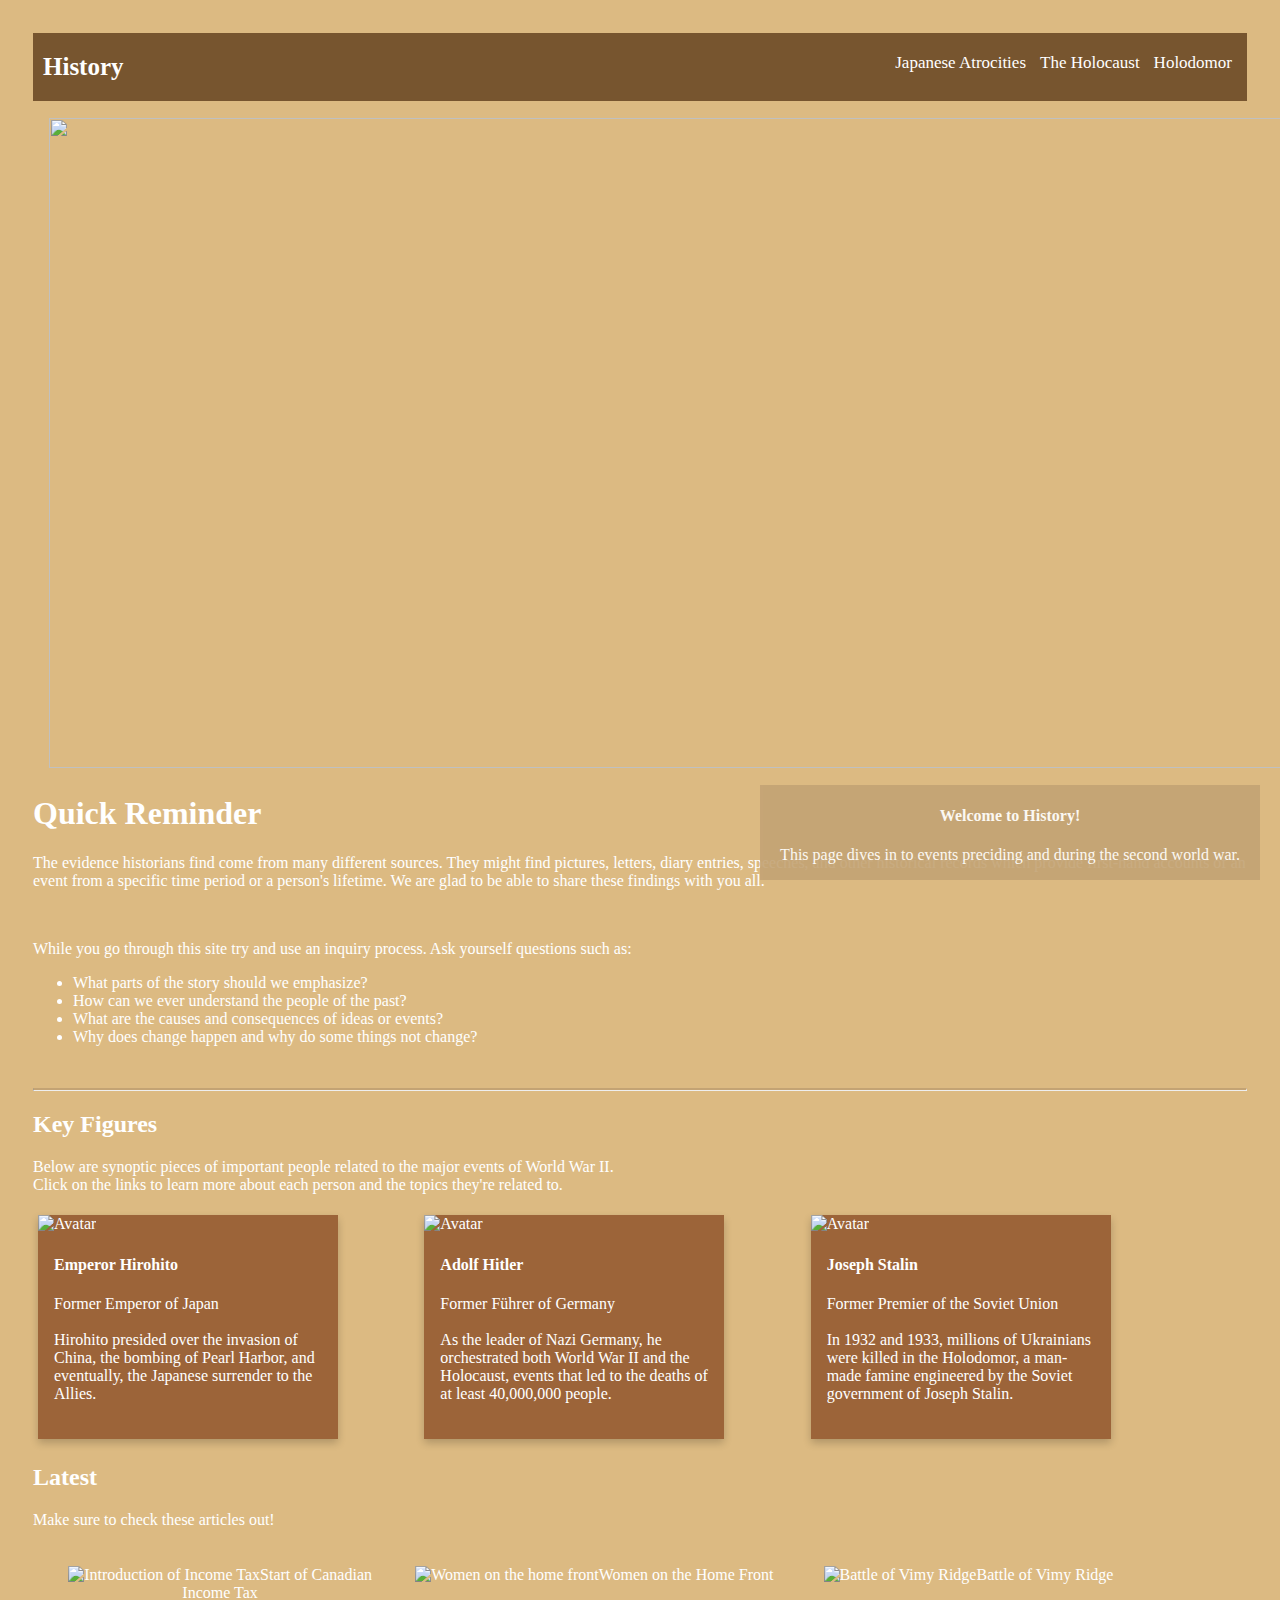
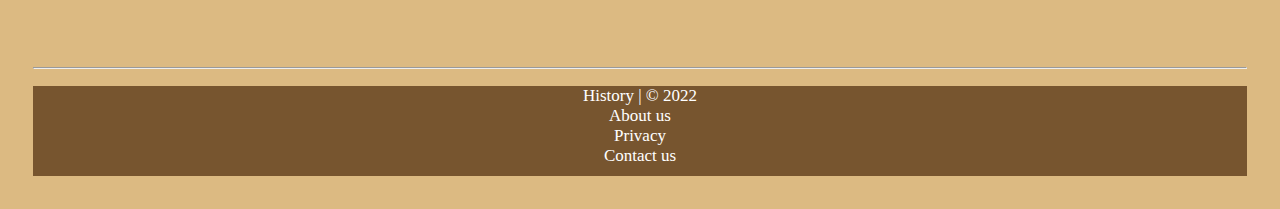
==== index.html @ fb676d07 "Update index.html" ====
<!DOCTYPE html>
<html>
<head>
  <title>Yuwa's History ISU</title>
  <link href='style.css' rel='stylesheet'>
  <link rel="icon" type="image/x-icon" href="https://o.remove.bg/downloads/a6d6e711-c992-4023-87a1-adbd41140cf7/image-removebg-preview.png">
</head>

<body>
  <script src='script.js'></script>

  <!--responsive header including the three pages-->

  <div class="header">
  <a href="index.html" class="logo" >History</a>
  <div class="header-right">
    <a class="pages" href="japan.html">Japanese Atrocities</a>
    <a class="pages" href="#The Holocaust">The Holocaust</a>
    <a class="pages" href="#Holodomor">Holodomor</a>
  </div>
</div>

<div class="container">
  <img class="img1" src="https://upload.wikimedia.org/wikipedia/commons/0/0d/MafraPalace-Library.jpg">
</div>
   <div class="text-block">
    <h4>Welcome to History!</h4>
    <p>This page dives in to events preciding and during the second world war.</p>
  </div>

  <h1>Quick Reminder</h1>
  <p>The evidence historians find come from many different sources. They might find pictures, letters, diary entries, speeches, and other historical records which provide first-hand accounts of an event from a specific time period or a person's lifetime. We are glad to be able to share these findings with you all.</p>
  <br>
    <p>While you go through this site try and use an inquiry process. Ask yourself questions such as: 
    <ul>
        <li>What parts of the story should we emphasize?</li>
        <li>How can we ever understand the people of the past?</li>
        <li>What are the causes and consequences of ideas or events?</li>
        <li>Why does change happen and why do some things not change?</li>
      </ul>
    </p>
  <br>
  
  <hr class="rounded">

  <h2>Key Figures</h2>
  <p>Below are synoptic pieces of important people related to the major events of World War II.<br> Click on the links to learn more about each person and the topics they're related to.</p>

<div class="row2">
  <div class="column2">
<div class="card">
  <img src="https://preview.redd.it/idn1y4oyb4g61.jpg?auto=webp&s=26db98c7111535de2362896912305a197868dc94" alt="Avatar" style="width:300px">
  <div class="container">
    <h4><b>Emperor Hirohito</b></h4>
    <p>Former Emperor of Japan <br><br> Hirohito presided over the invasion of China, the bombing of Pearl Harbor, and eventually, the Japanese surrender to the Allies.</p>
    <br>
  </div>
</div>
</div>

<div class="row2">
  <div class="column2">
<div class="card">
  <img src="https://thumbs.dreamstime.com/b/adolf-hitler-portrait-painted-b-jackobs-image-book-bilder-aus-dem-leben-des-f%C3%BChrers-adolf-hitler-portrait-painted-183308284.jpg" alt="Avatar" style="width:300px">
  <div class="container">
    <h4><b>Adolf Hitler</b></h4>
    <p>Former Führer of Germany <br><br>  As the leader of Nazi Germany, he orchestrated both World War II and the Holocaust, events that led to the deaths of at least 40,000,000 people.</p>
    <br>
  </div>
</div>
</div>

 <div class="row2">
  <div class="column2">
<div class="card">
  <img src="https://magazineclonerepub.blob.core.windows.net/mcepub/2350/108546/image/b9255ab2-14dd-4881-8f71-922e25485b29.jpg" alt="Avatar" style="width:300px">
  <div class="container">
    <h4><b>Joseph Stalin</b></h4>
    <p>Former Premier of the Soviet Union<br><br>In 1932 and 1933, millions of Ukrainians were killed in the Holodomor, a man-made famine engineered by the Soviet government of Joseph Stalin.</p>
    <br>
    </div>
    </div>
    </div>
    </div>

  <h2>Latest</h2>
    <p class='p2'>Make sure to check these articles out!</p>
<div class="row">
  <div class="column">
    <p class='caption'><img src="https://s3.amazonaws.com/s3.timetoast.com/public/uploads/photo/16145910/image/cebf9ec95c35d93c795eba4791324eb8" alt="Introduction of Income Tax" style="width:100%" class="img2">Start of Canadian<br> Income Tax</p>
  </div>

  <div class="column">
   <p class='caption'><img src="https://i.cbc.ca/1.5353316.1573243211!/fileImage/httpImage/tse-nov-10-2019-women-and-war-header." alt="Women on the home front" style="width:100%" class="img3">Women on the Home Front</p>
  </div>

  <div class="column">
    <p class='caption'><img src="https://i.cbc.ca/1.4061034.1491745774!/fileImage/httpImage/image.jpg_gen/derivatives/16x9_780/vimy-at-100-canadian-soldiers-cheer.jpg" alt="Battle of Vimy Ridge" style="width:100%" class="img4" >Battle of Vimy Ridge</p>
  </div>
</div>

<br>
<br>

<hr class="solid">

<div class="footer">
  <div>
  <p>History | © 2022<br>About us<br>Privacy<br>Contact us</p>
  </div>
</div>

</body>
</html>
---- style.css ----
body {
  background: #dcba82;
  color: white;
  padding: 25px;
  font-family: calibri;
}

.header {
  overflow: hidden;
  background-color: #77552f;
  padding: 20px 10px;
}

.header a.logo {
  font-size: 25px;
  font-weight: bold;
  color: white;
  font-family: spectral;
  text-decoration: none;
}

.header-right {
  float: right;
}

.pages {
  font-family: calibri;
  font-size: 17px;
  color: white;
  text-decoration: none;
  padding: 5px;
}

.img1 {
  padding-top: 15px;
  width: 1277px;
  height: 650px;
}

.container {
  position: relative;
}

.text-block {
  position: absolute;
  bottom: 20px;
  right: 20px;
  background-color: #c3a374;
  color: white;
  padding-left: 20px;
  padding-right: 20px;
  opacity: 0.9;
  text-align: center;
}

hr .solid {
 border-top: 5px solid black;
}

hr.rounded {
  border-top: 2px solid #c3a374;
  border-radius: 10px #c3a374;
}

.h2 {
  font-family: calibri;
  font-size: 25px;
}

.column {
  float: left;
  width: 30%;
  padding: 5px;
}

.row::after {
  content: "";
  clear: both;
  display: table;
}

.caption {
  text-align: center;
  color: white;
}

.img2 {
  width: auto;
  height: 250px;
}

.img3 {
  width: auto;
  height: 250px;
}

.img4 {
  width: auto;
  height: 250px;
}

.footer {
  position: auto;
  left: 0;
  bottom: 0;
  width: 100%;
  height: 90px;
  background-color: #77552f;
  color: white;
  font-family: calibri;
  font-size: 17px;
  text-align: center; 
}


.card {
  width: 300px;
  box-shadow: 0 4px 8px 0 rgba(0,0,0,0.2);
  transition: 0.3s;
  background-color: #9c6439;
}

.card:hover {
  box-shadow: 0 8px 16px 0 rgba(0,0,0,0.2);
  
}

.container {
  padding: 2px 16px;
}



.column2 {
  float: left;
  width: 31%;
  padding: 5px;
}

.row2::after {
  content: "";
  clear: both;
  display: table;
}
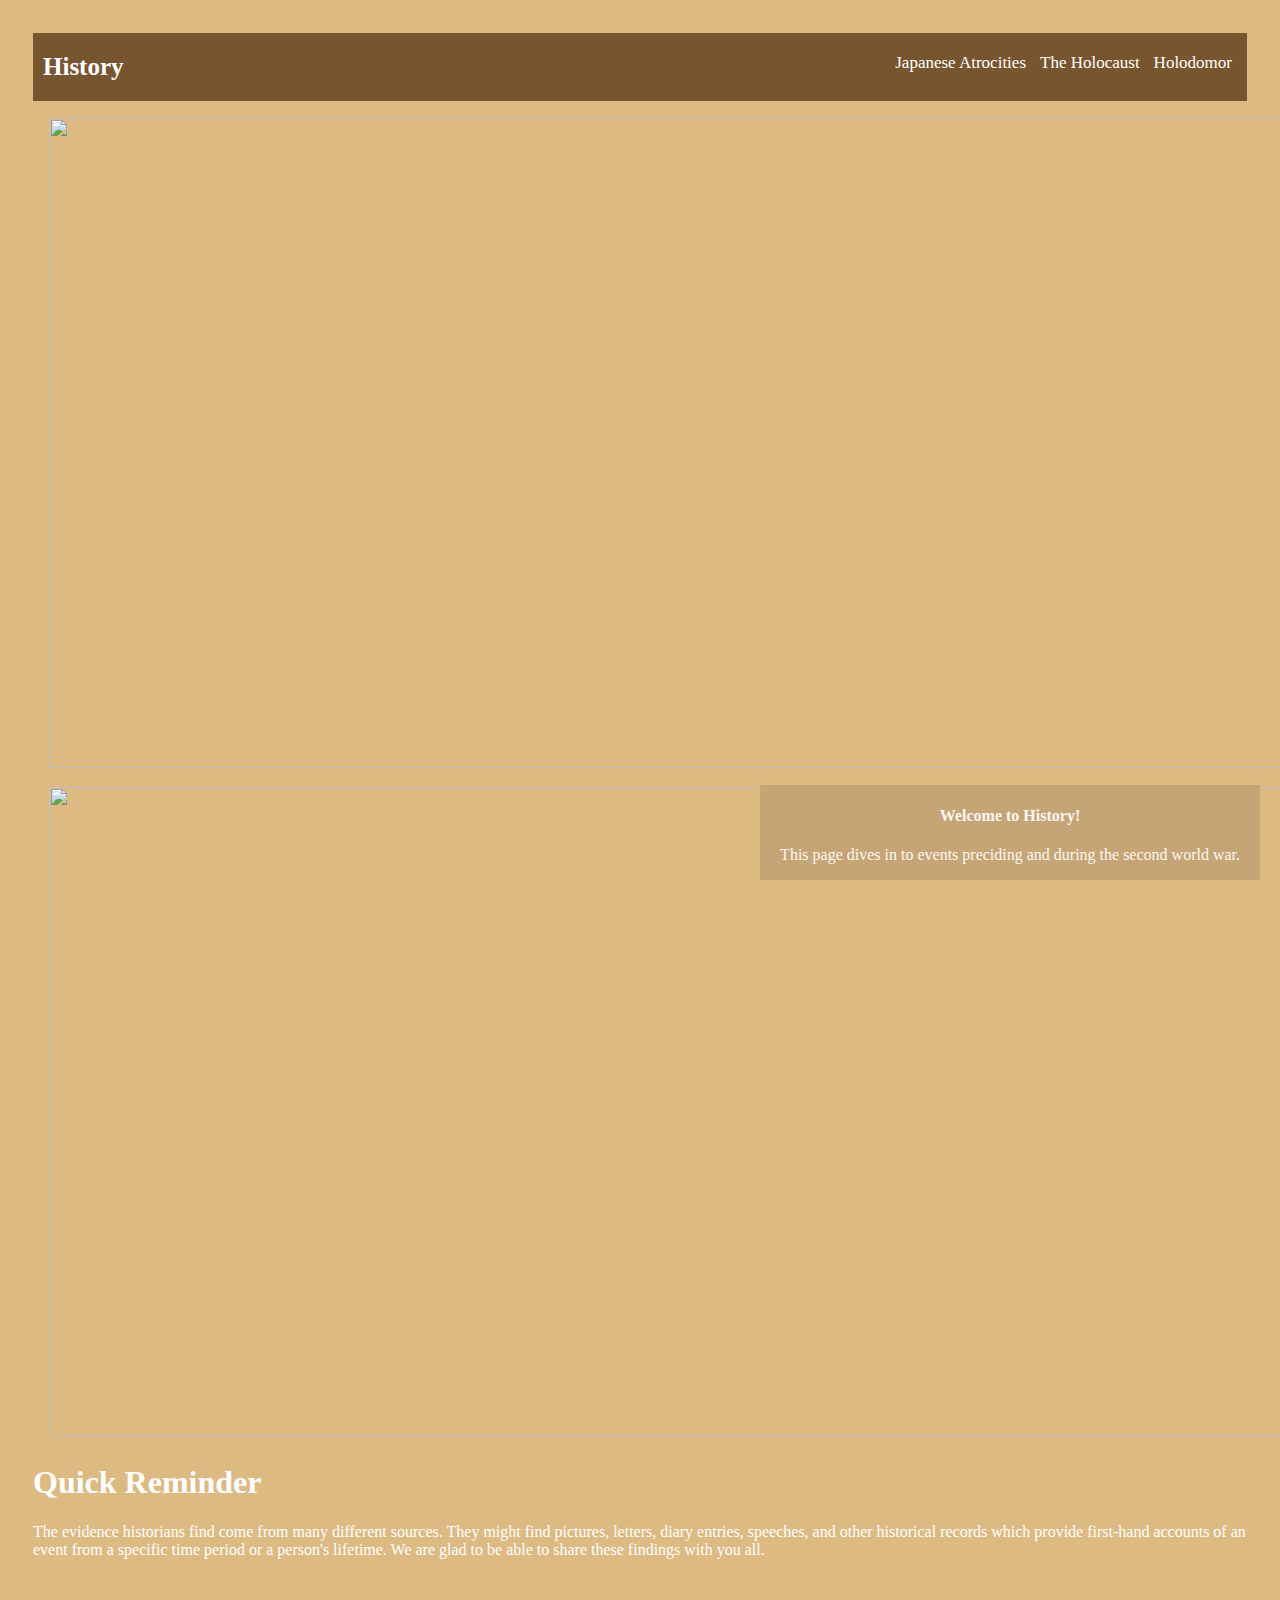
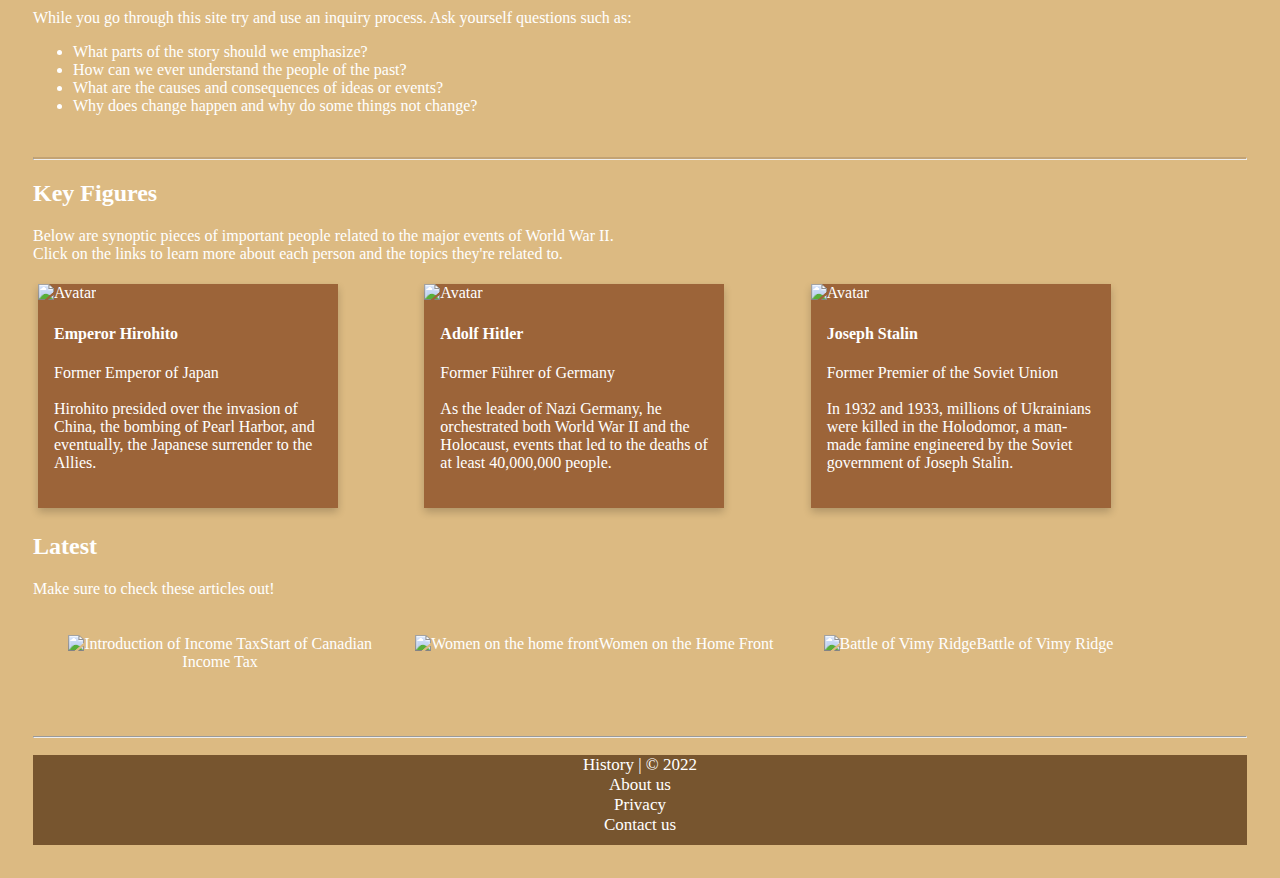
==== commit 9c6ef808: "Update index.html" ====
--- a/index.html
+++ b/index.html
@@ -15,13 +15,14 @@
   <a href="index.html" class="logo" >History</a>
   <div class="header-right">
     <a class="pages" href="japan.html">Japanese Atrocities</a>
-    <a class="pages" href="#The Holocaust">The Holocaust</a>
-    <a class="pages" href="#Holodomor">Holodomor</a>
+    <a class="pages" href="holocaust.html">The Holocaust</a>
+    <a class="pages" href="holodomor.html">Holodomor</a>
   </div>
 </div>
 
 <div class="container">
   <img class="img1" src="https://upload.wikimedia.org/wikipedia/commons/0/0d/MafraPalace-Library.jpg">
+  <img class="img1" src="banner.png">
 </div>
    <div class="text-block">
     <h4>Welcome to History!</h4>
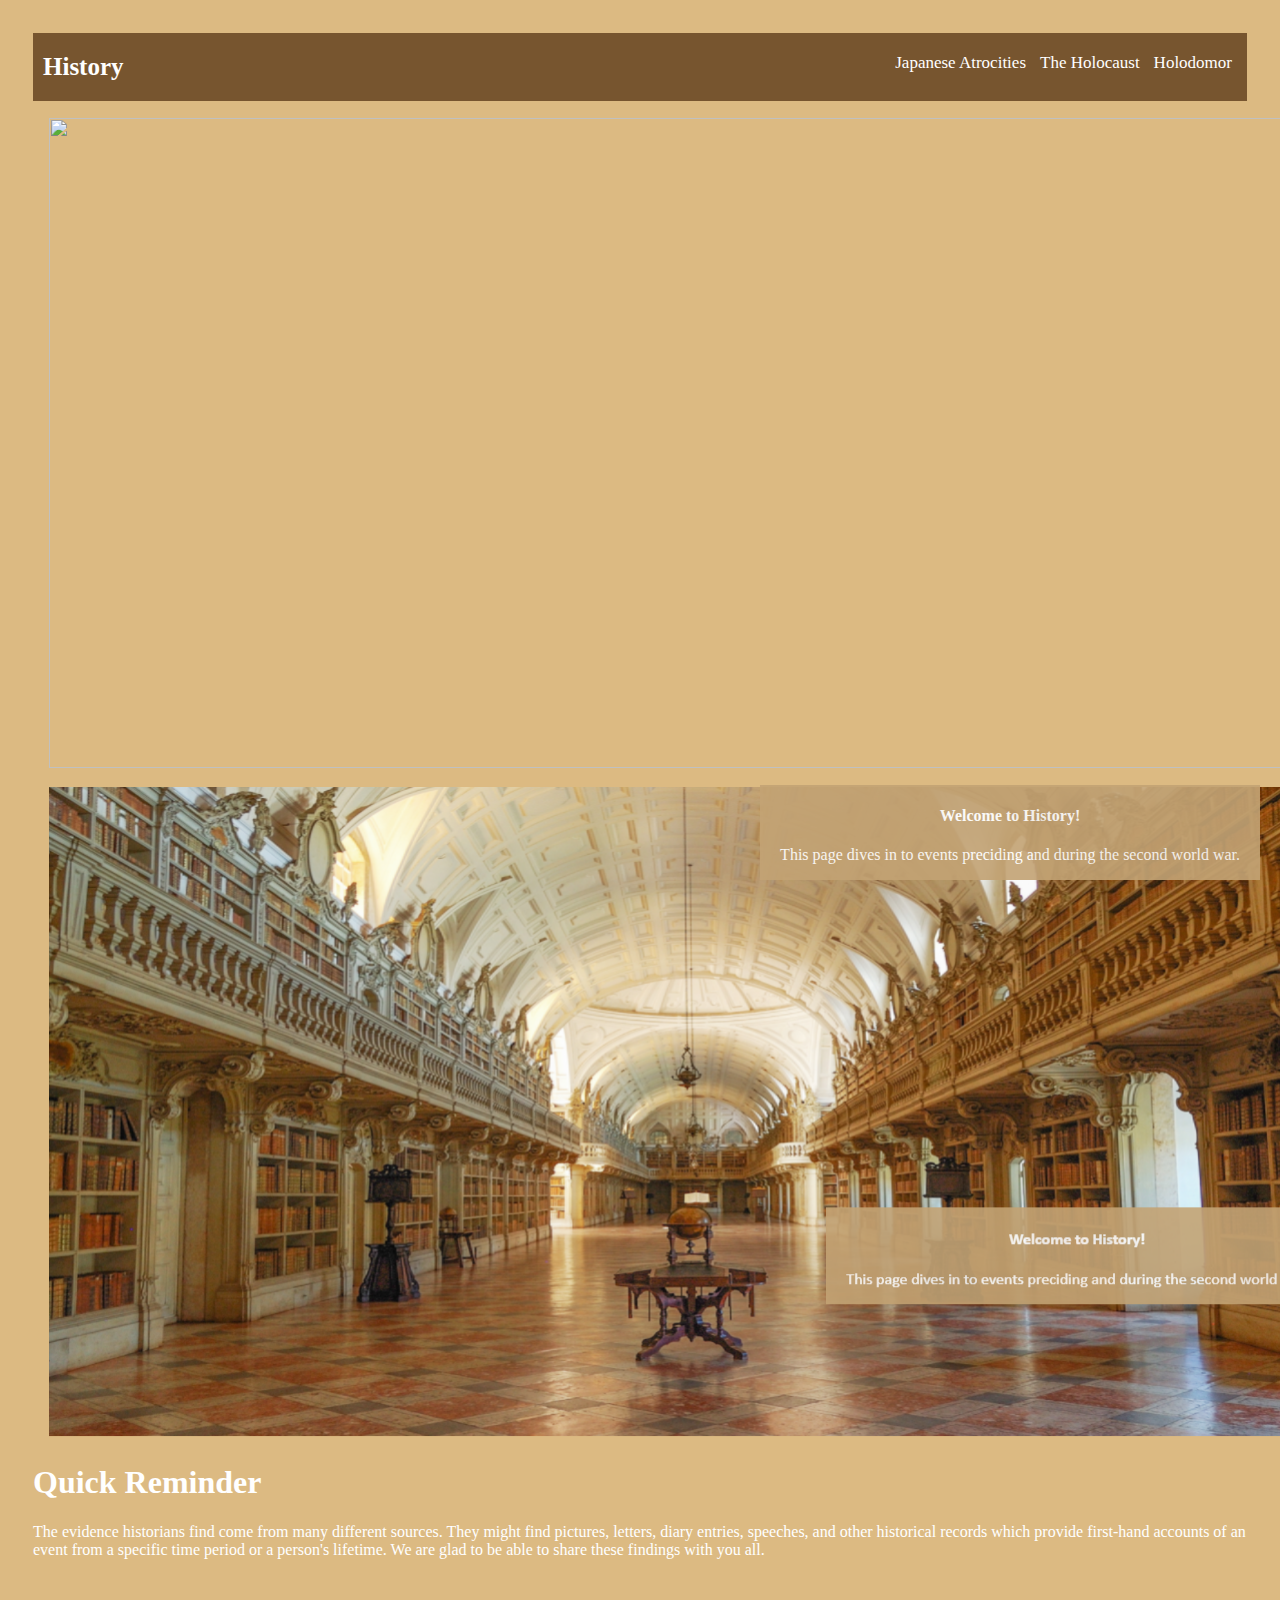
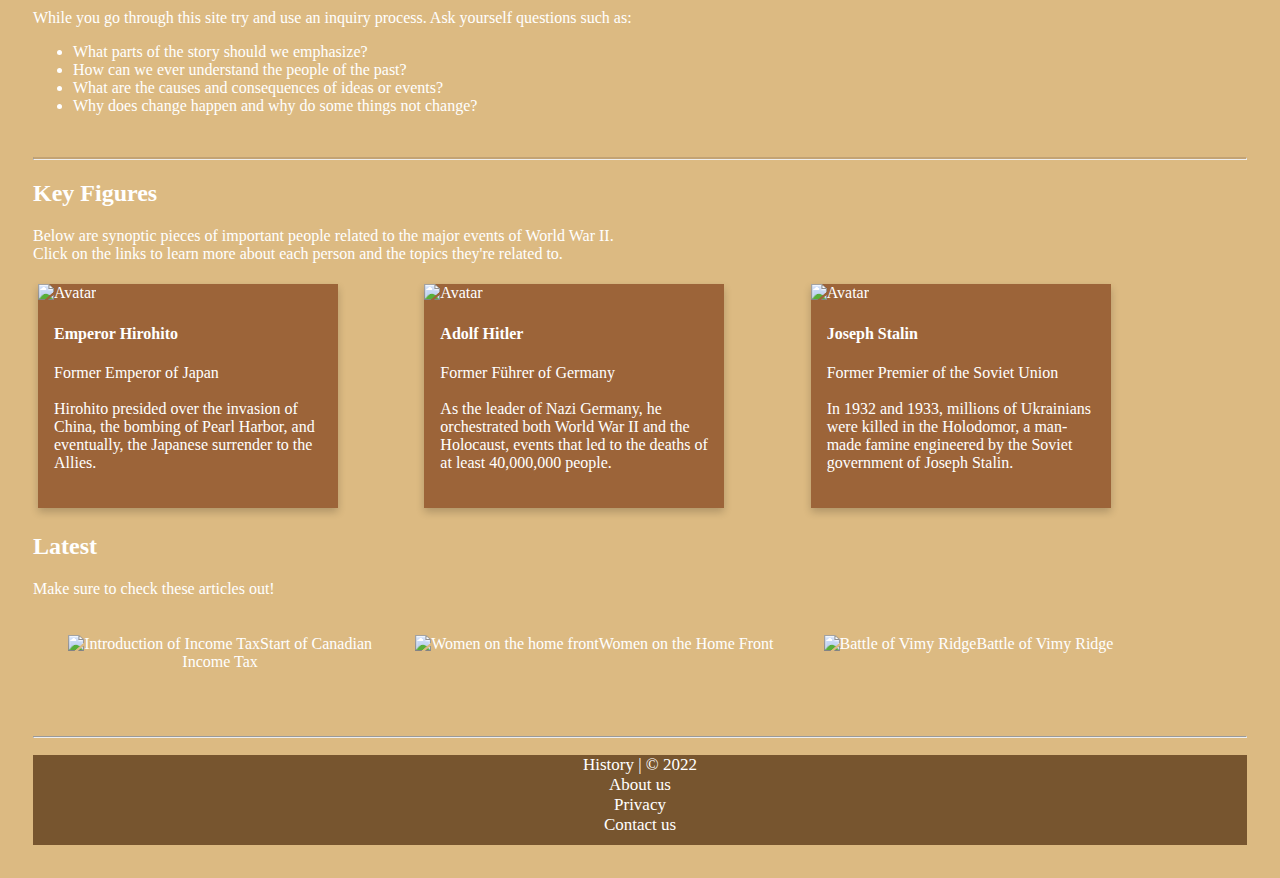
==== commit 14e8aa12: "Update index.html" ====
--- a/index.html
+++ b/index.html
@@ -22,7 +22,7 @@
 
 <div class="container">
   <img class="img1" src="https://upload.wikimedia.org/wikipedia/commons/0/0d/MafraPalace-Library.jpg">
-  <img class="img1" src="banner.png">
+  <img class="img1" src="banner .png">
 </div>
    <div class="text-block">
     <h4>Welcome to History!</h4>
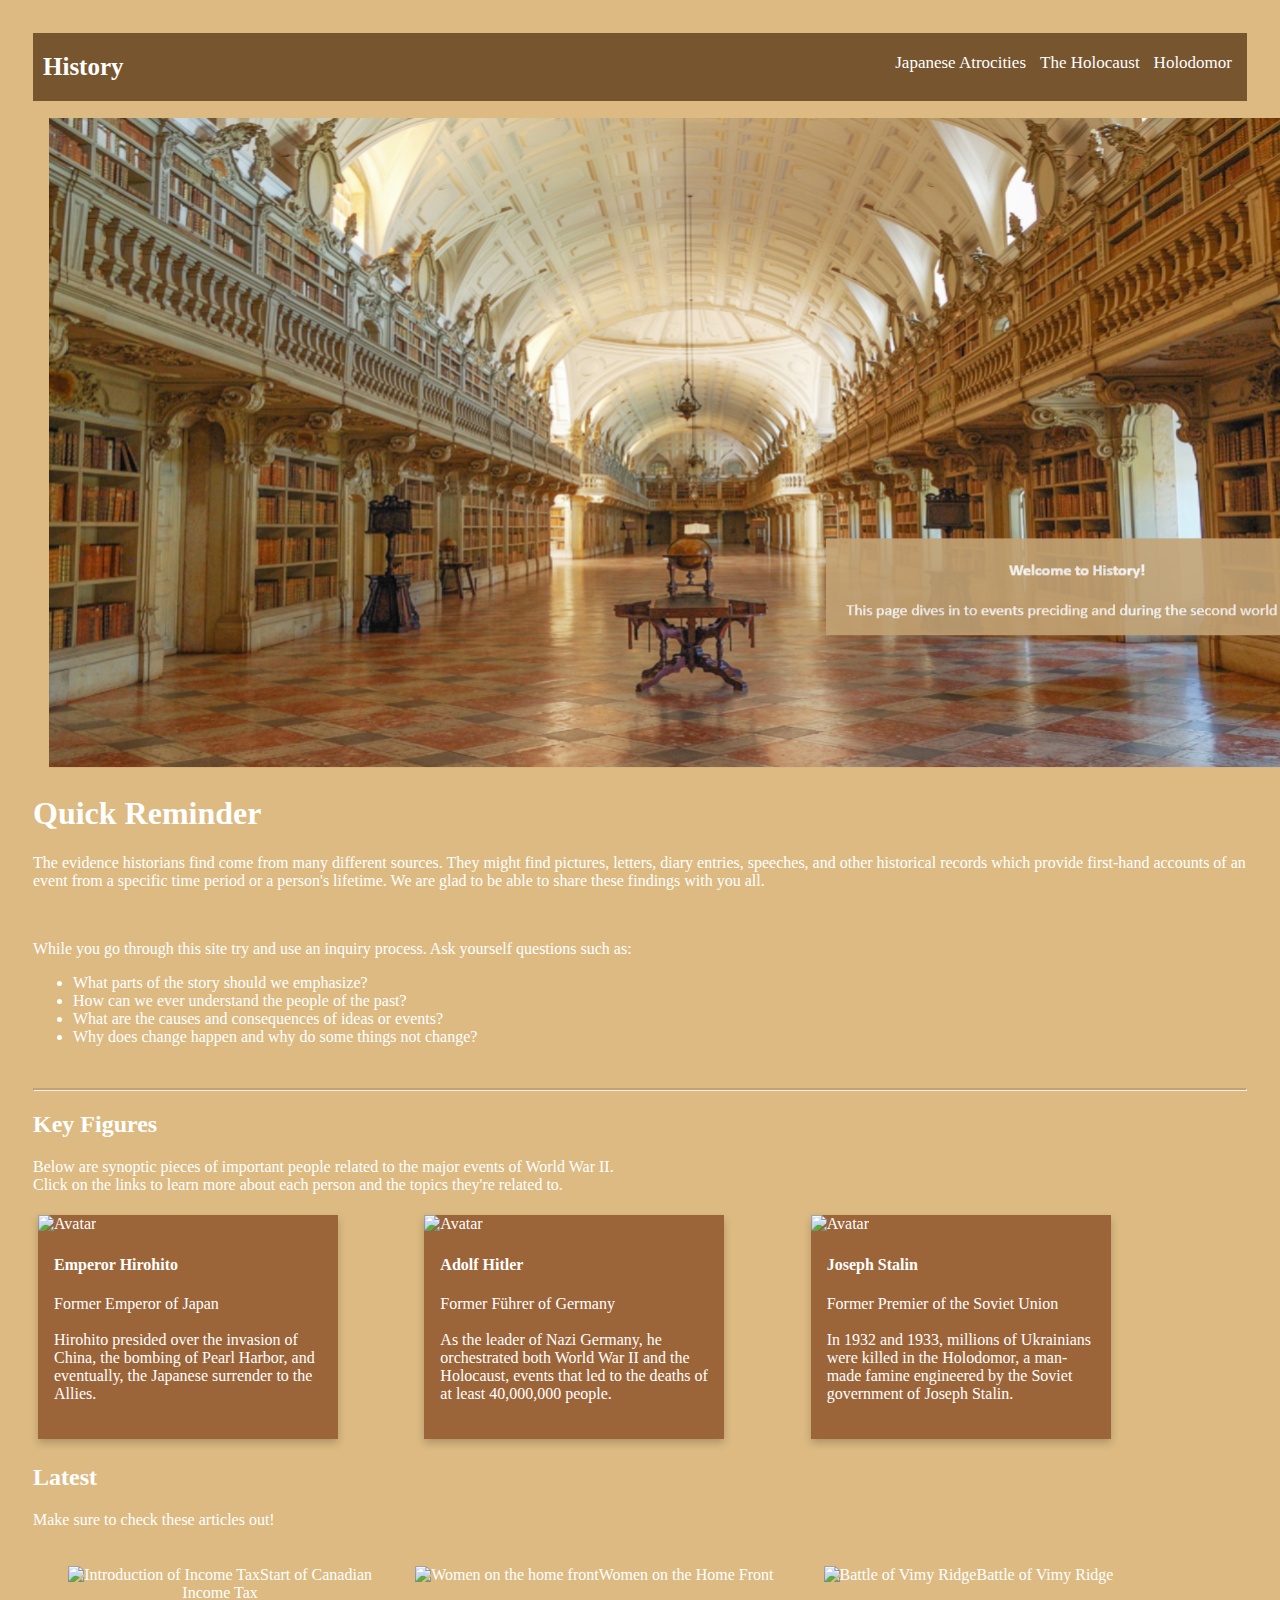
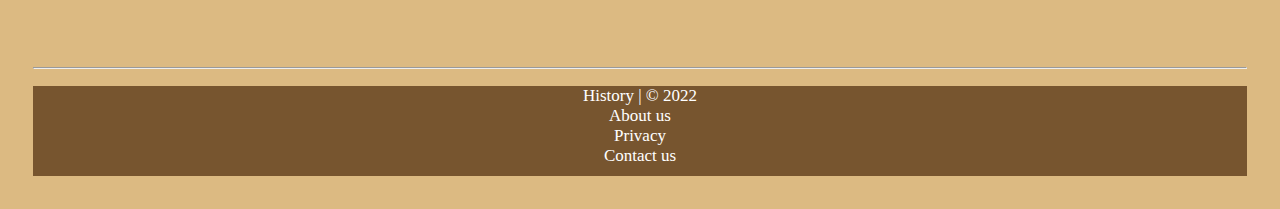
==== commit ceb7c01d: "Update index.html" ====
--- a/index.html
+++ b/index.html
@@ -21,13 +21,8 @@
 </div>
 
 <div class="container">
-  <img class="img1" src="https://upload.wikimedia.org/wikipedia/commons/0/0d/MafraPalace-Library.jpg">
   <img class="img1" src="banner .png">
 </div>
-   <div class="text-block">
-    <h4>Welcome to History!</h4>
-    <p>This page dives in to events preciding and during the second world war.</p>
-  </div>
 
   <h1>Quick Reminder</h1>
   <p>The evidence historians find come from many different sources. They might find pictures, letters, diary entries, speeches, and other historical records which provide first-hand accounts of an event from a specific time period or a person's lifetime. We are glad to be able to share these findings with you all.</p>
--- a/style.css
+++ b/style.css
@@ -39,18 +39,6 @@
 
 .container {
   position: relative;
-}
-
-.text-block {
-  position: absolute;
-  bottom: 20px;
-  right: 20px;
-  background-color: #c3a374;
-  color: white;
-  padding-left: 20px;
-  padding-right: 20px;
-  opacity: 0.9;
-  text-align: center;
 }
 
 hr .solid {
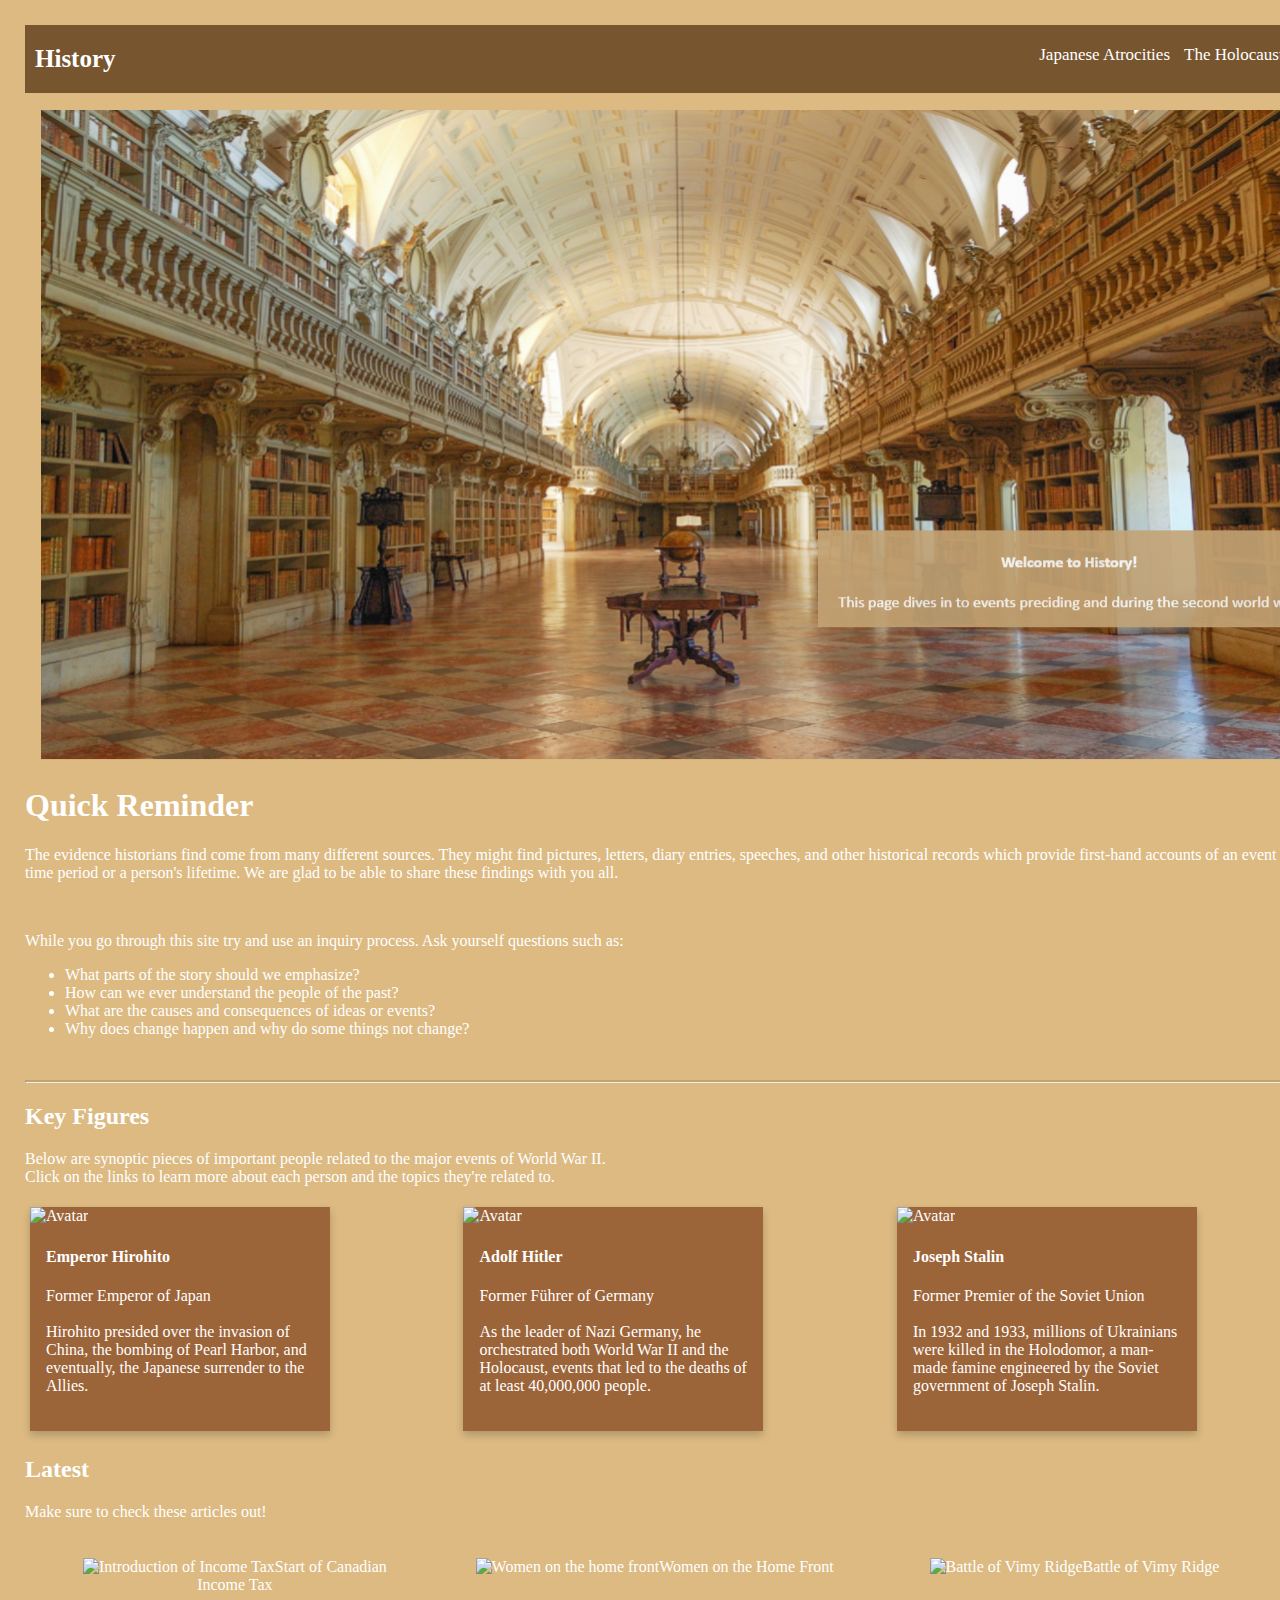
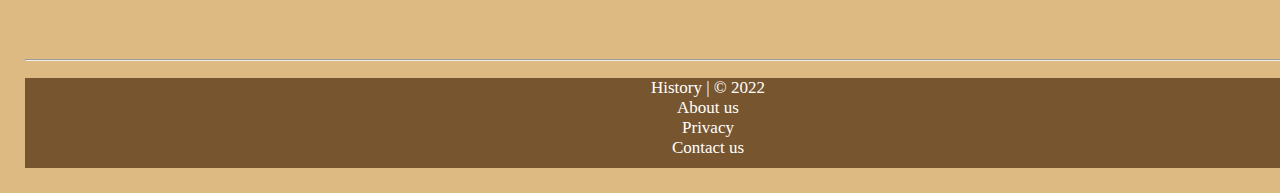
==== commit dc44e664: "Update index.html" ====
--- a/index.html
+++ b/index.html
@@ -3,7 +3,7 @@
 <head>
   <title>Yuwa's History ISU</title>
   <link href='style.css' rel='stylesheet'>
-  <link rel="icon" type="image/x-icon" href="https://o.remove.bg/downloads/a6d6e711-c992-4023-87a1-adbd41140cf7/image-removebg-preview.png">
+  <link rel="icon" type="image/x-icon" source="image-removebg-preview (2).png">
 </head>
 
 <body>
@@ -19,6 +19,8 @@
     <a class="pages" href="holodomor.html">Holodomor</a>
   </div>
 </div>
+
+<!--Changed the original banner from an image with a text block to an image containing it-->
 
 <div class="container">
   <img class="img1" src="banner .png">
@@ -41,6 +43,8 @@
 
   <h2>Key Figures</h2>
   <p>Below are synoptic pieces of important people related to the major events of World War II.<br> Click on the links to learn more about each person and the topics they're related to.</p>
+
+<!--cards contain info about key figures relating to the topics chosen-->
 
 <div class="row2">
   <div class="column2">
@@ -79,6 +83,8 @@
     </div>
     </div>
 
+    <!--The 'articles' don't contain any links and are just there to look nice :)-->
+
   <h2>Latest</h2>
     <p class='p2'>Make sure to check these articles out!</p>
 <div class="row">
@@ -100,6 +106,7 @@
 
 <hr class="solid">
 
+<!--the footer also doesn't contain any links-->
 <div class="footer">
   <div>
   <p>History | © 2022<br>About us<br>Privacy<br>Contact us</p>
--- a/style.css
+++ b/style.css
@@ -3,6 +3,8 @@
   color: white;
   padding: 25px;
   font-family: calibri;
+  width: 1366px;
+	margin: auto;
 }
 
 .header {
@@ -118,7 +120,6 @@
 }
 
 
-
 .column2 {
   float: left;
   width: 31%;
@@ -130,4 +131,3 @@
   clear: both;
   display: table;
 }
-
